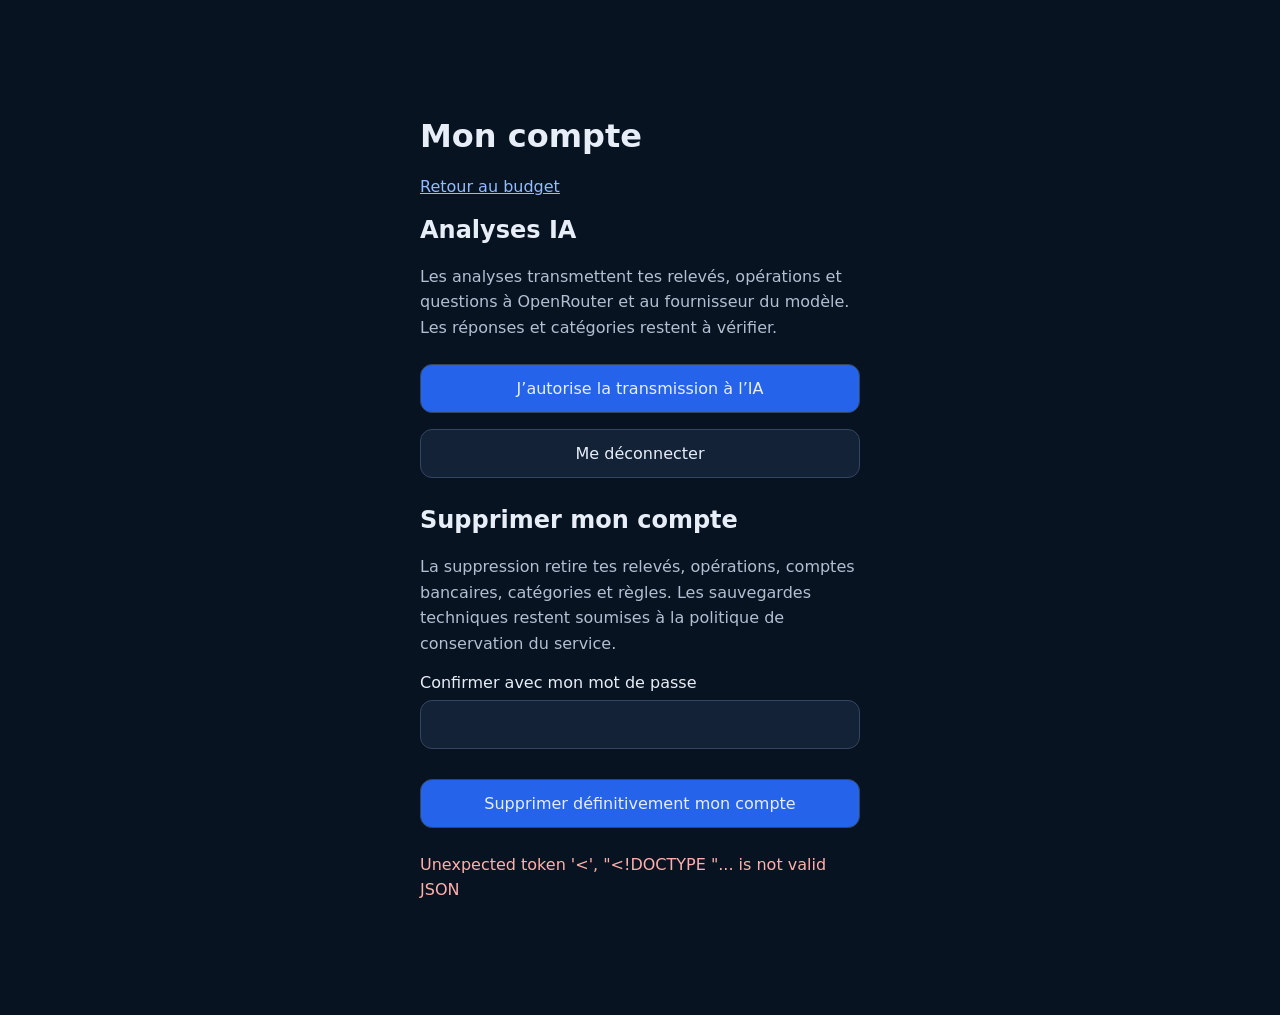
==== account.html @ 42b3e9b1 "Publish BudgetAI web application on GitHub Pages" ====
<!doctype html><html lang="fr"><head><meta charset="utf-8"><meta name="viewport" content="width=device-width,initial-scale=1"><title>Mon compte · BudgetAI</title><link rel="stylesheet" href="assets/css/auth.css"></head><body><main><h1>Mon compte</h1><p id="email"></p><a href="index.html">Retour au budget</a><h2>Analyses IA</h2><p>Les analyses transmettent tes relevés, opérations et questions à OpenRouter et au fournisseur du modèle. Les réponses et catégories restent à vérifier.</p><p id="consentState"></p><button id="consent">J’autorise la transmission à l’IA</button><button id="logout" class="secondary">Me déconnecter</button><h2>Supprimer mon compte</h2><p>La suppression retire tes relevés, opérations, comptes bancaires, catégories et règles. Les sauvegardes techniques restent soumises à la politique de conservation du service.</p><label>Confirmer avec mon mot de passe<input type="password" id="password" autocomplete="current-password" maxlength="128"></label><button id="delete">Supprimer définitivement mon compte</button><p id="error" role="alert"></p></main><script src="assets/js/session.js"></script><script src="assets/js/account.js"></script></body></html>
---- assets/css/auth.css ----
body{margin:0;background:#081321;color:#e7eef8;font:16px system-ui}main{max-width:440px;margin:8vh auto;padding:24px}h1{font-size:32px}p{line-height:1.6;color:#b2bfd0}input:not([type=checkbox]),button{box-sizing:border-box;width:100%;padding:14px;margin:8px 0;border-radius:12px;border:1px solid #33455f;background:#142238;color:inherit;font:inherit}button{cursor:pointer;background:#2563eb}button.secondary{background:#142238}a{color:#93bbff}label{display:block;margin:14px 0}#error{color:#ffb0ac}#message{color:#b7eac9}[hidden]{display:none!important}
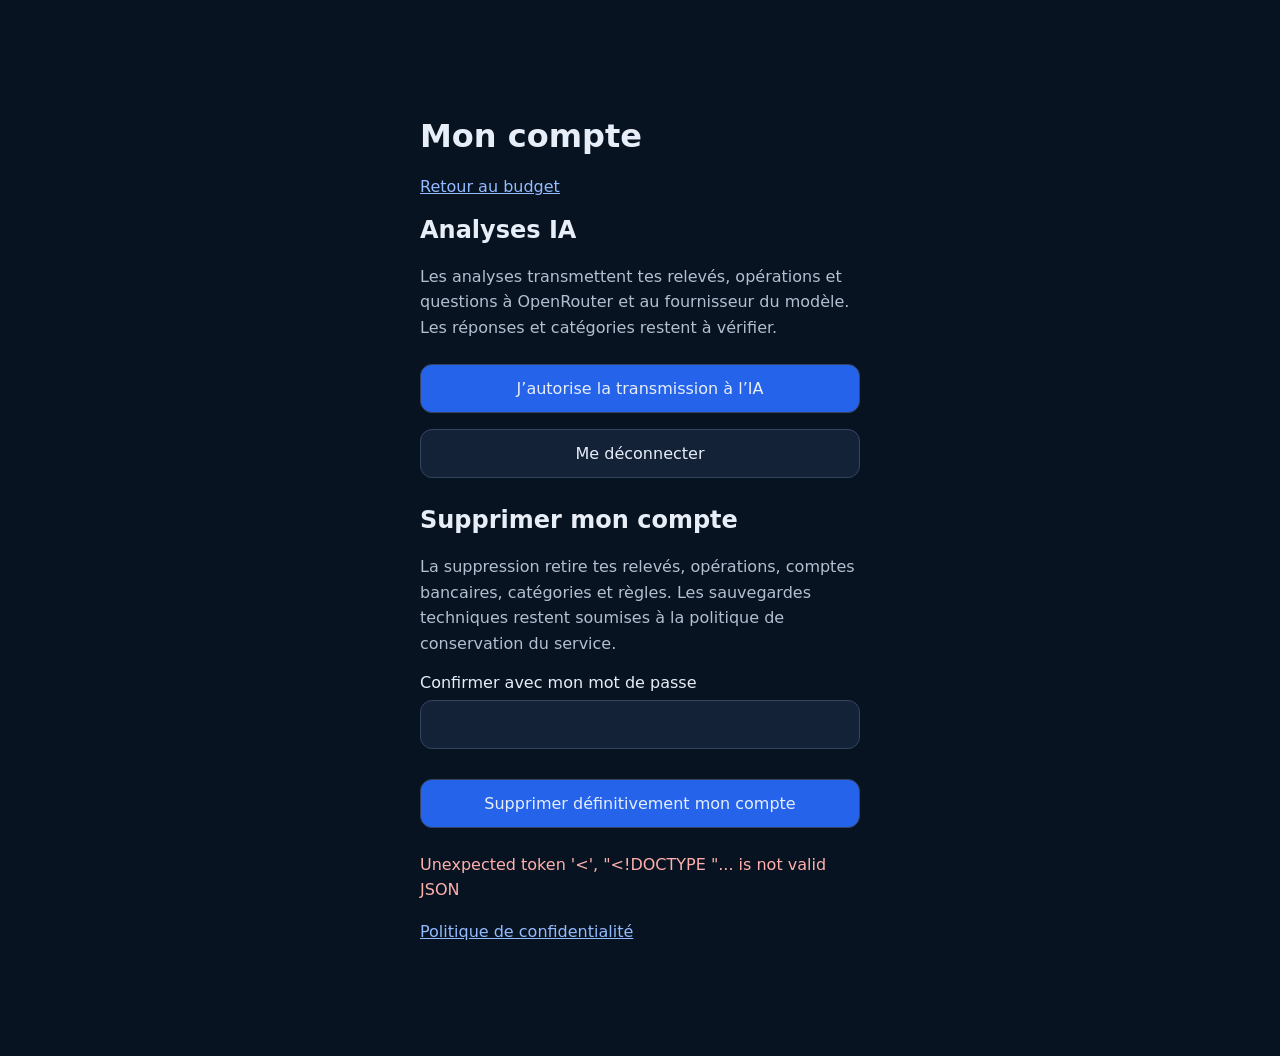
==== commit 42364624: "Link approved privacy policy from login and account screens" ====
--- a/account.html
+++ b/account.html
@@ -1 +1 @@
-<!doctype html><html lang="fr"><head><meta charset="utf-8"><meta name="viewport" content="width=device-width,initial-scale=1"><title>Mon compte · BudgetAI</title><link rel="stylesheet" href="assets/css/auth.css"></head><body><main><h1>Mon compte</h1><p id="email"></p><a href="index.html">Retour au budget</a><h2>Analyses IA</h2><p>Les analyses transmettent tes relevés, opérations et questions à OpenRouter et au fournisseur du modèle. Les réponses et catégories restent à vérifier.</p><p id="consentState"></p><button id="consent">J’autorise la transmission à l’IA</button><button id="logout" class="secondary">Me déconnecter</button><h2>Supprimer mon compte</h2><p>La suppression retire tes relevés, opérations, comptes bancaires, catégories et règles. Les sauvegardes techniques restent soumises à la politique de conservation du service.</p><label>Confirmer avec mon mot de passe<input type="password" id="password" autocomplete="current-password" maxlength="128"></label><button id="delete">Supprimer définitivement mon compte</button><p id="error" role="alert"></p></main><script src="assets/js/session.js"></script><script src="assets/js/account.js"></script></body></html>+<!doctype html><html lang="fr"><head><meta charset="utf-8"><meta name="viewport" content="width=device-width,initial-scale=1"><title>Mon compte · BudgetAI</title><link rel="stylesheet" href="assets/css/auth.css"></head><body><main><h1>Mon compte</h1><p id="email"></p><a href="index.html">Retour au budget</a><h2>Analyses IA</h2><p>Les analyses transmettent tes relevés, opérations et questions à OpenRouter et au fournisseur du modèle. Les réponses et catégories restent à vérifier.</p><p id="consentState"></p><button id="consent">J’autorise la transmission à l’IA</button><button id="logout" class="secondary">Me déconnecter</button><h2>Supprimer mon compte</h2><p>La suppression retire tes relevés, opérations, comptes bancaires, catégories et règles. Les sauvegardes techniques restent soumises à la politique de conservation du service.</p><label>Confirmer avec mon mot de passe<input type="password" id="password" autocomplete="current-password" maxlength="128"></label><button id="delete">Supprimer définitivement mon compte</button><p id="error" role="alert"></p><p><a href="privacy.html">Politique de confidentialité</a></p></main><script src="assets/js/session.js"></script><script src="assets/js/account.js"></script></body></html>
